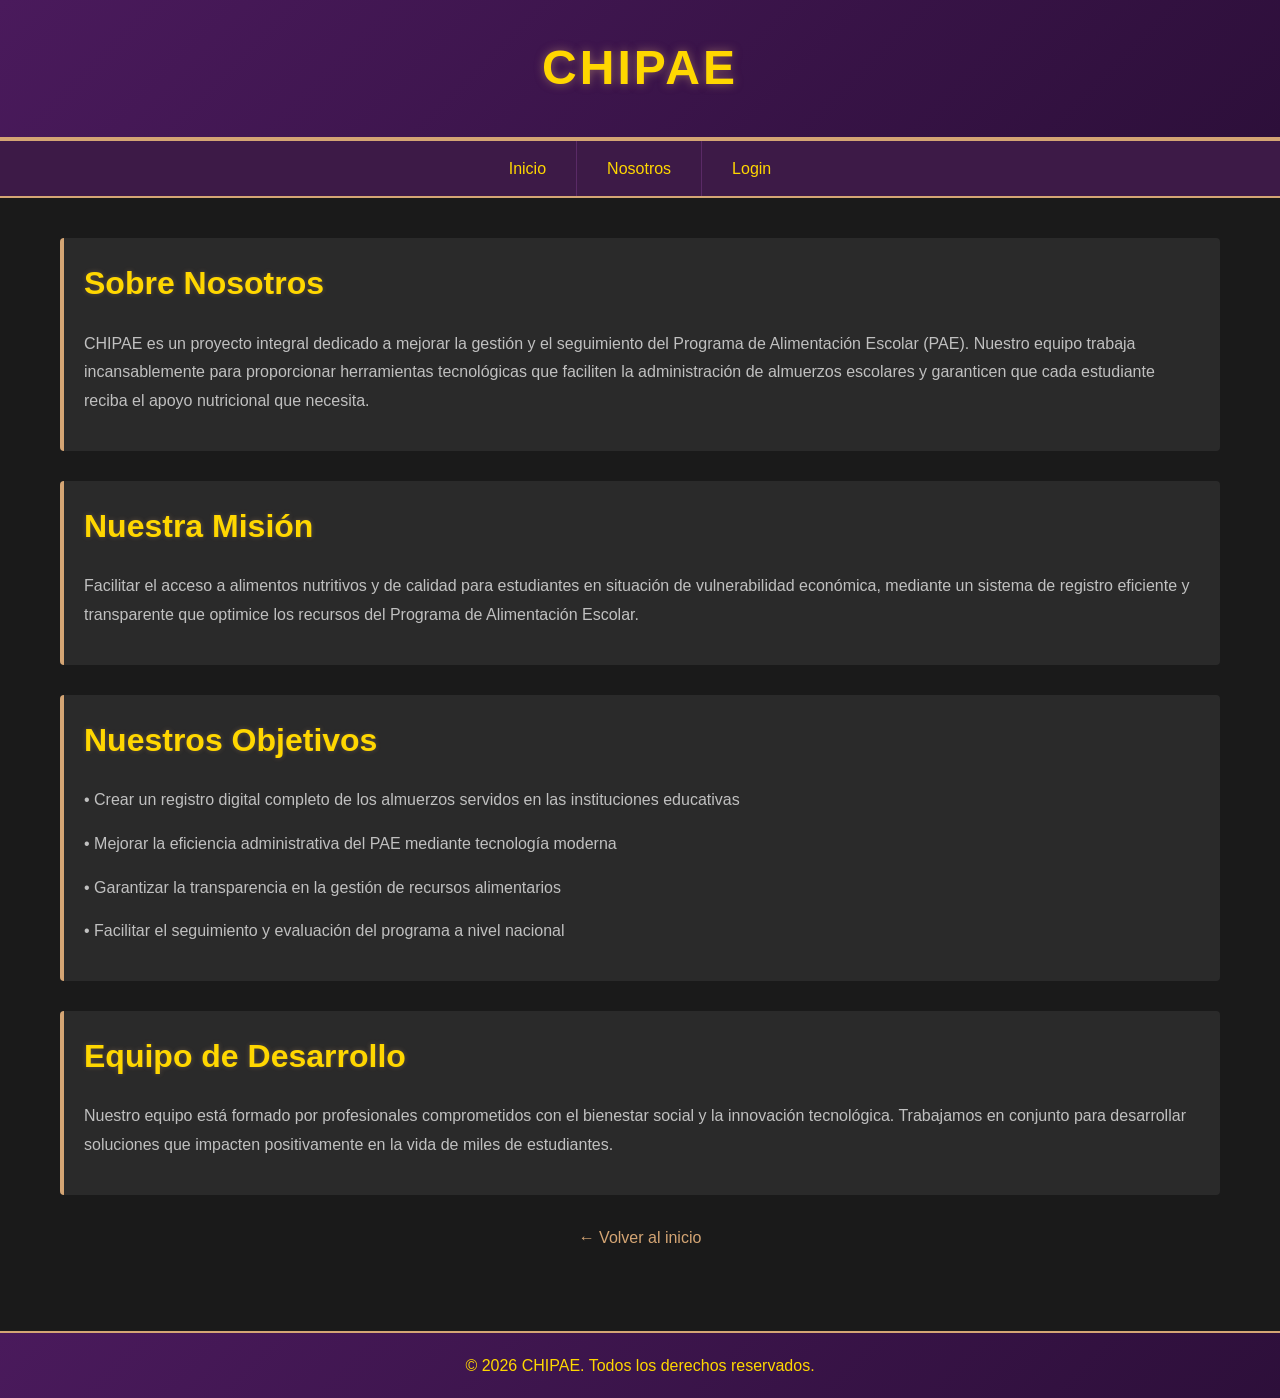
==== nosotros.html @ 7ed285f6 "Add files via upload" ====
<!DOCTYPE html>
<html lang="es">
<head>
    <meta charset="UTF-8">
    <meta name="viewport" content="width=device-width, initial-scale=1.0">
    <title>CHIPAE - Nosotros</title>
    <link rel="stylesheet" href="style-nosotros.css">
</head>
<body>
    <header>
        <h1>CHIPAE</h1>
    </header>

    <nav>
        <ul>
            <li><a href="otro.html">Inicio</a></li>
            <li><a href="nosotros.html">Nosotros</a></li>
            <li><a href="login.html">Login</a></li>
        </ul>
    </nav>

    <main>
        <section>
            <h2>Sobre Nosotros</h2>
            <p>CHIPAE es un proyecto integral dedicado a mejorar la gestión y el seguimiento del Programa de Alimentación Escolar (PAE). Nuestro equipo trabaja incansablemente para proporcionar herramientas tecnológicas que faciliten la administración de almuerzos escolares y garanticen que cada estudiante reciba el apoyo nutricional que necesita.</p>
        </section>

        <section>
            <h2>Nuestra Misión</h2>
            <p>Facilitar el acceso a alimentos nutritivos y de calidad para estudiantes en situación de vulnerabilidad económica, mediante un sistema de registro eficiente y transparente que optimice los recursos del Programa de Alimentación Escolar.</p>
        </section>

        <section>
            <h2>Nuestros Objetivos</h2>
            <p>• Crear un registro digital completo de los almuerzos servidos en las instituciones educativas</p>
            <p>• Mejorar la eficiencia administrativa del PAE mediante tecnología moderna</p>
            <p>• Garantizar la transparencia en la gestión de recursos alimentarios</p>
            <p>• Facilitar el seguimiento y evaluación del programa a nivel nacional</p>
        </section>

        <section>
            <h2>Equipo de Desarrollo</h2>
            <p>Nuestro equipo está formado por profesionales comprometidos con el bienestar social y la innovación tecnológica. Trabajamos en conjunto para desarrollar soluciones que impacten positivamente en la vida de miles de estudiantes.</p>
        </section>

        <div class="back-link">
            <a href="otro.html">← Volver al inicio</a>
        </div>
    </main>

    <footer>
        <p>&copy; 2026 CHIPAE. Todos los derechos reservados.</p>
    </footer>

    <script src="script-nosotros.js"></script>
</body>
</html>
---- style-nosotros.css ----
* {
    margin: 0;
    padding: 0;
    box-sizing: border-box;
}

body {
    font-family: Arial, sans-serif;
    line-height: 1.6;
    background-color: #1a1a1a;
    color: #e0e0e0;
}

header {
    background: linear-gradient(135deg, #4a1a5c 0%, #2d0f3a 100%);
    padding: 30px 0;
    text-align: center;
    border-bottom: 4px solid #d4a574;
}

header h1 {
    font-size: 3em;
    letter-spacing: 3px;
    color: #ffd700;
    text-shadow: 0 0 10px rgba(212, 165, 116, 0.5);
}

nav {
    background-color: #3d1a47;
    border-bottom: 2px solid #d4a574;
}

nav ul {
    list-style: none;
    display: flex;
    justify-content: center;
    flex-wrap: wrap;
}

nav ul li {
    margin: 0;
}

nav ul li a {
    display: block;
    color: #ffd700;
    text-decoration: none;
    padding: 15px 30px;
    transition: all 0.3s ease;
    border-right: 1px solid #5a2a66;
    cursor: pointer;
}

nav ul li:last-child a {
    border-right: none;
}

nav ul li a:hover {
    background-color: #5a2a66;
    color: #ffed4e;
    text-shadow: 0 0 10px rgba(212, 165, 116, 0.7);
}

main {
    padding: 40px 20px;
    max-width: 1200px;
    margin: 0 auto;
    background-color: #1a1a1a;
}

main h2 {
    color: #ffd700;
    margin-bottom: 20px;
    font-size: 2em;
    text-shadow: 0 0 5px rgba(212, 165, 116, 0.3);
}

main p {
    color: #c0c0c0;
    line-height: 1.8;
    margin-bottom: 15px;
}

footer {
    background: linear-gradient(135deg, #4a1a5c 0%, #2d0f3a 100%);
    color: #ffd700;
    text-align: center;
    padding: 20px 0;
    margin-top: 40px;
    border-top: 2px solid #d4a574;
}

section {
    padding: 20px;
    background-color: #2a2a2a;
    border-left: 4px solid #d4a574;
    margin-bottom: 30px;
    border-radius: 4px;
}

.back-link {
    margin-top: 30px;
    text-align: center;
}

.back-link a {
    color: #d4a574;
    text-decoration: none;
    transition: color 0.3s ease;
}

.back-link a:hover {
    color: #ffd700;
}

@media (max-width: 768px) {
    header h1 {
        font-size: 2em;
    }

    nav ul {
        flex-direction: column;
    }

    nav ul li a {
        text-align: center;
        border-right: none;
        border-bottom: 1px solid #5a2a66;
    }

    nav ul li:last-child a {
        border-bottom: none;
    }
}
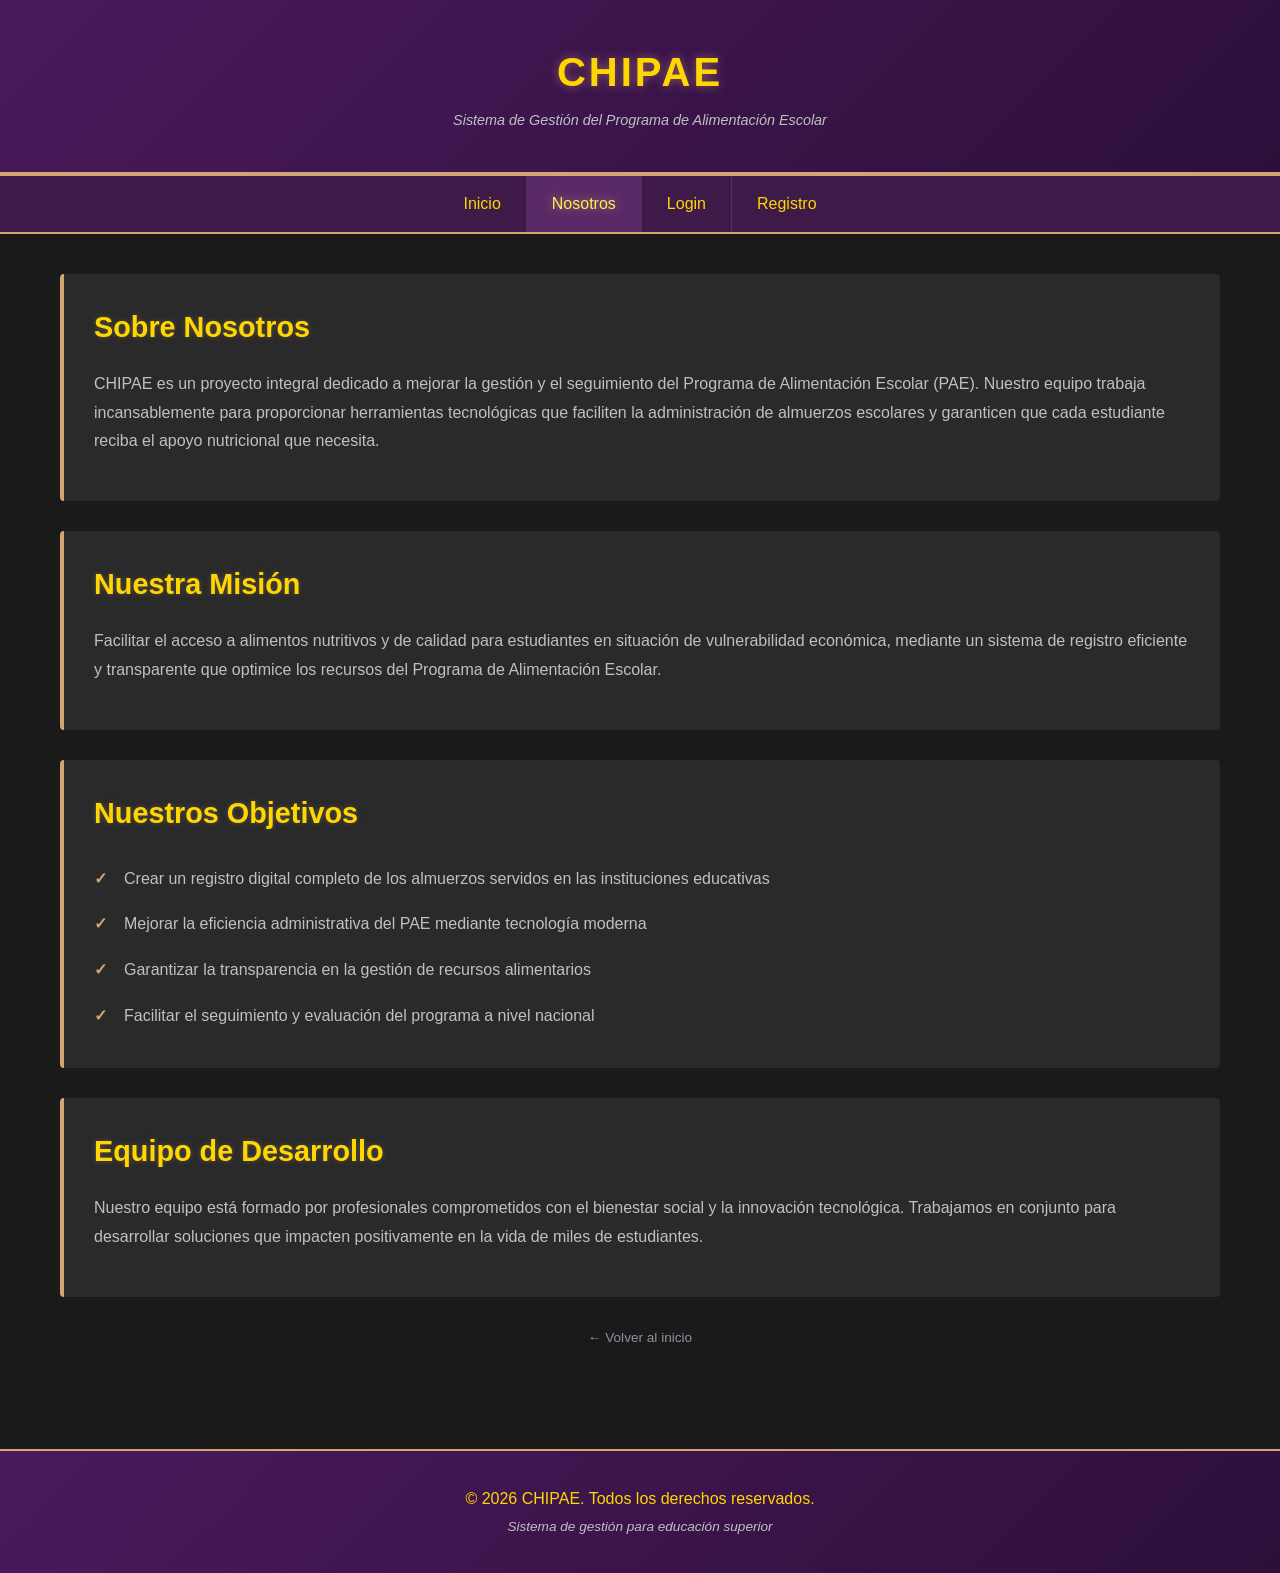
==== commit c1b74cf5: "Optimización completa: consolidar, refactorizar y limpiar código - mejorar rendimiento y mantenibili" ====
--- a/nosotros.html
+++ b/nosotros.html
@@ -1,57 +1,60 @@
-<!DOCTYPE html>
-<html lang="es">
-<head>
-    <meta charset="UTF-8">
-    <meta name="viewport" content="width=device-width, initial-scale=1.0">
-    <title>CHIPAE - Nosotros</title>
-    <link rel="stylesheet" href="style-nosotros.css">
-</head>
-<body>
-    <header>
-        <h1>CHIPAE</h1>
-    </header>
-
-    <nav>
-        <ul>
-            <li><a href="otro.html">Inicio</a></li>
-            <li><a href="nosotros.html">Nosotros</a></li>
-            <li><a href="login.html">Login</a></li>
-        </ul>
-    </nav>
-
-    <main>
-        <section>
-            <h2>Sobre Nosotros</h2>
-            <p>CHIPAE es un proyecto integral dedicado a mejorar la gestión y el seguimiento del Programa de Alimentación Escolar (PAE). Nuestro equipo trabaja incansablemente para proporcionar herramientas tecnológicas que faciliten la administración de almuerzos escolares y garanticen que cada estudiante reciba el apoyo nutricional que necesita.</p>
-        </section>
-
-        <section>
-            <h2>Nuestra Misión</h2>
-            <p>Facilitar el acceso a alimentos nutritivos y de calidad para estudiantes en situación de vulnerabilidad económica, mediante un sistema de registro eficiente y transparente que optimice los recursos del Programa de Alimentación Escolar.</p>
-        </section>
-
-        <section>
-            <h2>Nuestros Objetivos</h2>
-            <p>• Crear un registro digital completo de los almuerzos servidos en las instituciones educativas</p>
-            <p>• Mejorar la eficiencia administrativa del PAE mediante tecnología moderna</p>
-            <p>• Garantizar la transparencia en la gestión de recursos alimentarios</p>
-            <p>• Facilitar el seguimiento y evaluación del programa a nivel nacional</p>
-        </section>
-
-        <section>
-            <h2>Equipo de Desarrollo</h2>
-            <p>Nuestro equipo está formado por profesionales comprometidos con el bienestar social y la innovación tecnológica. Trabajamos en conjunto para desarrollar soluciones que impacten positivamente en la vida de miles de estudiantes.</p>
-        </section>
-
-        <div class="back-link">
-            <a href="otro.html">← Volver al inicio</a>
-        </div>
-    </main>
-
-    <footer>
-        <p>&copy; 2026 CHIPAE. Todos los derechos reservados.</p>
-    </footer>
-
-    <script src="script-nosotros.js"></script>
-</body>
-</html>
+<!DOCTYPE html>
+<html lang="es">
+<head>
+    <meta charset="UTF-8">
+    <meta name="viewport" content="width=device-width, initial-scale=1.0">
+    <title>CHIPAE - Nosotros</title>
+    <link rel="stylesheet" href="styles.css">
+</head>
+<body>
+    <header>
+        <h1>CHIPAE</h1>
+        <p class="tagline">Sistema de Gestión del Programa de Alimentación Escolar</p>
+    </header>
+
+    <nav>
+        <ul>
+            <li><a href="index.html" class="nav-link">Inicio</a></li>
+            <li><a href="nosotros.html" class="nav-link active">Nosotros</a></li>
+            <li><a href="login.html" class="nav-link">Login</a></li>
+            <li><a href="registro.html" class="nav-link">Registro</a></li>
+        </ul>
+    </nav>
+
+    <main>
+        <section>
+            <h2>Sobre Nosotros</h2>
+            <p>CHIPAE es un proyecto integral dedicado a mejorar la gestión y el seguimiento del Programa de Alimentación Escolar (PAE). Nuestro equipo trabaja incansablemente para proporcionar herramientas tecnológicas que faciliten la administración de almuerzos escolares y garanticen que cada estudiante reciba el apoyo nutricional que necesita.</p>
+        </section>
+
+        <section>
+            <h2>Nuestra Misión</h2>
+            <p>Facilitar el acceso a alimentos nutritivos y de calidad para estudiantes en situación de vulnerabilidad económica, mediante un sistema de registro eficiente y transparente que optimice los recursos del Programa de Alimentación Escolar.</p>
+        </section>
+
+        <section>
+            <h2>Nuestros Objetivos</h2>
+            <ul class="objectives-list">
+                <li>Crear un registro digital completo de los almuerzos servidos en las instituciones educativas</li>
+                <li>Mejorar la eficiencia administrativa del PAE mediante tecnología moderna</li>
+                <li>Garantizar la transparencia en la gestión de recursos alimentarios</li>
+                <li>Facilitar el seguimiento y evaluación del programa a nivel nacional</li>
+            </ul>
+        </section>
+
+        <section>
+            <h2>Equipo de Desarrollo</h2>
+            <p>Nuestro equipo está formado por profesionales comprometidos con el bienestar social y la innovación tecnológica. Trabajamos en conjunto para desarrollar soluciones que impacten positivamente en la vida de miles de estudiantes.</p>
+        </section>
+
+        <div class="back-link">
+            <a href="index.html">← Volver al inicio</a>
+        </div>
+    </main>
+
+    <footer>
+        <p>&copy; 2026 CHIPAE. Todos los derechos reservados.</p>
+        <p class="footer-note">Sistema de gestión para educación superior</p>
+    </footer>
+</body>
+</html>
--- a/styles.css
+++ b/styles.css
@@ -0,0 +1,724 @@
+/* ===== VARIABLES CSS Y RESET ===== */
+* {
+    margin: 0;
+    padding: 0;
+    box-sizing: border-box;
+}
+
+:root {
+    /* Colores principales */
+    --primary-dark: #1a0033;
+    --primary-purple: #2d0f3a;
+    --primary-accent: #4a1a5c;
+    --secondary-accent: #3d1a47;
+    --gold: #d4a574;
+    --gold-bright: #ffd700;
+    --gold-hover: #ffed4e;
+    
+    /* Colores de texto */
+    --text-light: #e0e0e0;
+    --text-gray: #c0c0c0;
+    --text-input: #333;
+    --text-placeholder: #999;
+    --text-muted: #9090a0;
+    
+    /* Colores de fondo */
+    --bg-dark: #1a1a1a;
+    --bg-darker: #2a2a2a;
+    --bg-input: #e0e0e0;
+    --bg-input-dark: rgba(0, 0, 0, 0.3);
+    
+    /* Colores de estado */
+    --error: #f44336;
+    --success: #4caf50;
+    --border-dark: #5a2a66;
+    
+    /* Transiciones */
+    --transition: all 0.3s ease;
+    --transition-fast: all 0.15s ease;
+    
+    /* Sombras */
+    --shadow-sm: 0 2px 4px rgba(0, 0, 0, 0.2);
+    --shadow-md: 0 4px 8px rgba(0, 0, 0, 0.3);
+    --shadow-lg: 0 8px 16px rgba(0, 0, 0, 0.4);
+}
+
+html {
+    scroll-behavior: smooth;
+}
+
+body {
+    font-family: 'Arial', sans-serif;
+    line-height: 1.6;
+    color: var(--text-light);
+    background-color: var(--bg-dark);
+}
+
+/* ===== HEADER Y NAVEGACIÓN ===== */
+header {
+    background: linear-gradient(135deg, var(--primary-accent) 0%, var(--primary-purple) 100%);
+    padding: 40px 20px;
+    text-align: center;
+    border-bottom: 4px solid var(--gold);
+    position: sticky;
+    top: 0;
+    z-index: 100;
+    transition: var(--transition);
+}
+
+header h1 {
+    font-size: 2.5em;
+    letter-spacing: 3px;
+    color: var(--gold-bright);
+    text-shadow: 0 0 10px rgba(212, 165, 116, 0.5);
+    margin-bottom: 5px;
+}
+
+header .tagline {
+    color: var(--text-gray);
+    font-size: 0.9em;
+    font-style: italic;
+}
+
+nav {
+    background-color: var(--secondary-accent);
+    border-bottom: 2px solid var(--gold);
+    position: sticky;
+    top: 0;
+    z-index: 99;
+}
+
+nav ul {
+    list-style: none;
+    display: flex;
+    justify-content: center;
+    flex-wrap: wrap;
+    max-width: 1200px;
+    margin: 0 auto;
+}
+
+nav ul li {
+    margin: 0;
+}
+
+nav ul li a {
+    display: block;
+    color: var(--gold-bright);
+    text-decoration: none;
+    padding: 15px 25px;
+    transition: var(--transition);
+    border-right: 1px solid var(--border-dark);
+    position: relative;
+}
+
+nav ul li:last-child a {
+    border-right: none;
+}
+
+nav ul li a:hover,
+nav ul li a.active {
+    background-color: var(--border-dark);
+    color: var(--gold-hover);
+    text-shadow: 0 0 10px rgba(212, 165, 116, 0.7);
+}
+
+/* ===== MAIN Y SECCIONES ===== */
+main {
+    padding: 40px 20px;
+    max-width: 1200px;
+    margin: 0 auto;
+}
+
+section {
+    padding: 30px;
+    background-color: var(--bg-darker);
+    border-left: 4px solid var(--gold);
+    margin-bottom: 30px;
+    border-radius: 4px;
+    animation: fadeInUp 0.5s ease;
+}
+
+section h2 {
+    color: var(--gold-bright);
+    margin-bottom: 20px;
+    font-size: 1.8em;
+    text-shadow: 0 0 5px rgba(212, 165, 116, 0.3);
+}
+
+section p {
+    color: var(--text-gray);
+    line-height: 1.8;
+    margin-bottom: 15px;
+}
+
+/* Sección hero --*/
+.section-hero {
+    text-align: center;
+    background: linear-gradient(135deg, var(--primary-accent) 0%, var(--secondary-accent) 100%);
+    border: 2px solid var(--gold);
+}
+
+.section-hero h2 {
+    font-size: 2.5em;
+}
+
+.section-hero p {
+    font-size: 1.1em;
+    margin: 20px 0;
+}
+
+.cta-buttons {
+    display: flex;
+    gap: 20px;
+    justify-content: center;
+    margin-top: 30px;
+    flex-wrap: wrap;
+}
+
+/* Sección features --*/
+.section-features {
+    border-left: none;
+    background-color: var(--bg-dark);
+}
+
+.features-grid {
+    display: grid;
+    grid-template-columns: repeat(auto-fit, minmax(250px, 1fr));
+    gap: 20px;
+    margin-top: 30px;
+}
+
+.feature-card {
+    background: var(--bg-darker);
+    padding: 25px;
+    border-left: 4px solid var(--gold);
+    border-radius: 4px;
+    transition: var(--transition);
+    cursor: pointer;
+}
+
+.feature-card:hover {
+    transform: translateY(-5px);
+    box-shadow: 0 0 15px rgba(212, 165, 116, 0.3);
+}
+
+.feature-card h3 {
+    color: var(--gold-bright);
+    margin-bottom: 10px;
+    font-size: 1.2em;
+}
+
+/* ===== PÁGINA DE AUTENTICACIÓN ===== */
+.auth-page {
+    background: linear-gradient(135deg, var(--primary-dark) 0%, var(--primary-purple) 25%, var(--primary-accent) 50%, var(--secondary-accent) 75%, var(--primary-dark) 100%);
+    min-height: 100vh;
+    display: flex;
+    justify-content: center;
+    align-items: center;
+    position: relative;
+    overflow: hidden;
+}
+
+.auth-page::before {
+    content: '';
+    position: fixed;
+    top: 0;
+    left: 0;
+    right: 0;
+    bottom: 0;
+    background: radial-gradient(circle at 50% 0%, rgba(212, 165, 116, 0.1) 0%, transparent 70%);
+    pointer-events: none;
+    animation: pulse 8s ease-in-out infinite;
+    z-index: 0;
+}
+
+.auth-container {
+    display: flex;
+    justify-content: center;
+    align-items: center;
+    width: 100%;
+    padding: 20px;
+    position: relative;
+    z-index: 1;
+}
+
+.auth-box {
+    background: rgba(30, 10, 50, 0.9);
+    padding: 50px 40px;
+    border-radius: 10px;
+    width: 100%;
+    max-width: 420px;
+    box-shadow: 0 0 30px rgba(212, 165, 116, 0.3), 0 0 60px rgba(74, 26, 92, 0.4), inset 0 0 30px rgba(212, 165, 116, 0.1);
+    border: 2px solid var(--gold);
+    backdrop-filter: blur(10px);
+    animation: slideInUp 0.5s ease;
+}
+
+.auth-title {
+    text-align: center;
+    color: var(--gold-bright);
+    font-size: 1.8em;
+    letter-spacing: 2px;
+    margin-bottom: 5px;
+    text-shadow: 0 0 10px rgba(212, 165, 116, 0.5);
+}
+
+.auth-subtitle {
+    text-align: center;
+    color: var(--text-gray);
+    font-size: 0.9em;
+    margin-bottom: 20px;
+}
+
+/* ===== AVATAR ===== */
+.avatar {
+    width: 120px;
+    height: 120px;
+    margin: 0 auto 25px;
+    border-radius: 50%;
+    background: radial-gradient(circle at 30% 30%, #7a4a8a, #4a2a6a);
+    display: flex;
+    justify-content: center;
+    align-items: center;
+    box-shadow: 0 0 20px rgba(212, 165, 116, 0.4), inset 0 0 20px rgba(212, 165, 116, 0.2);
+    border: 3px solid var(--gold);
+    animation: float 3s ease-in-out infinite;
+}
+
+.avatar svg {
+    width: 100%;
+    height: 100%;
+}
+
+/* ===== FORMULARIOS ===== */
+.auth-form {
+    display: flex;
+    flex-direction: column;
+    gap: 18px;
+}
+
+.input-group {
+    display: flex;
+    align-items: center;
+    background-color: var(--bg-input);
+    border-radius: 5px;
+    overflow: hidden;
+    border-left: 4px solid var(--gold);
+    transition: var(--transition);
+}
+
+.input-group:focus-within {
+    box-shadow: 0 0 10px rgba(212, 165, 116, 0.4);
+    border-left-color: var(--gold-bright);
+}
+
+.input-group .icon {
+    padding: 12px 15px;
+    font-size: 1.2em;
+    color: var(--secondary-accent);
+}
+
+.input-group input {
+    flex: 1;
+    border: none;
+    padding: 12px 15px;
+    background-color: var(--bg-input);
+    color: var(--text-input);
+    font-size: 1em;
+    outline: none;
+    transition: var(--transition);
+}
+
+.input-group input::placeholder {
+    color: var(--text-placeholder);
+}
+
+.input-group input:focus {
+    background-color: #f0f0f0;
+}
+
+/* ===== OPCIONES (RECORDARME, OLVIDE CONTRASEÑA) ===== */
+.options {
+    display: flex;
+    justify-content: space-between;
+    align-items: center;
+    font-size: 0.9em;
+    margin-top: 10px;
+    flex-wrap: wrap;
+    gap: 10px;
+}
+
+.remember {
+    display: flex;
+    align-items: center;
+    color: var(--text-gray);
+    cursor: pointer;
+    gap: 8px;
+    transition: var(--transition);
+}
+
+.remember:hover {
+    color: var(--gold);
+}
+
+.remember input[type="checkbox"] {
+    width: 18px;
+    height: 18px;
+    cursor: pointer;
+    accent-color: var(--gold);
+}
+
+.forgot-password {
+    color: var(--gold);
+    text-decoration: none;
+    font-style: italic;
+    transition: var(--transition);
+}
+
+.forgot-password:hover {
+    color: var(--gold-bright);
+    text-shadow: 0 0 10px rgba(212, 165, 116, 0.5);
+}
+
+/* ===== TÉRMINOS Y CONDICIONES ===== */
+.terms {
+    margin: 10px 0;
+}
+
+.terms label {
+    display: flex;
+    align-items: center;
+    color: var(--text-gray);
+    cursor: pointer;
+    gap: 10px;
+    transition: var(--transition);
+}
+
+.terms label:hover {
+    color: var(--gold);
+}
+
+.terms input[type="checkbox"] {
+    width: 18px;
+    height: 18px;
+    cursor: pointer;
+    accent-color: var(--gold);
+}
+
+/* ===== BOTONES ===== */
+.btn {
+    padding: 14px 28px;
+    border: none;
+    border-radius: 5px;
+    font-size: 1em;
+    font-weight: bold;
+    cursor: pointer;
+    transition: var(--transition);
+    text-decoration: none;
+    display: inline-block;
+    text-align: center;
+    text-transform: uppercase;
+    letter-spacing: 1px;
+}
+
+.btn-primary {
+    background: linear-gradient(135deg, var(--gold) 0%, #b8860b 100%);
+    color: var(--primary-dark);
+    border: 2px solid var(--gold);
+}
+
+.btn-primary:hover {
+    background: linear-gradient(135deg, var(--gold-bright) 0%, var(--gold) 100%);
+    box-shadow: 0 0 20px rgba(212, 165, 116, 0.5);
+    transform: translateY(-2px);
+}
+
+.btn-secondary {
+    background: transparent;
+    color: var(--gold);
+    border: 2px solid var(--gold);
+}
+
+.btn-secondary:hover {
+    background: var(--gold);
+    color: var(--primary-dark);
+    transform: translateY(-2px);
+}
+
+.btn-submit {
+    background: linear-gradient(135deg, #2d1f3d 0%, #3d2a4d 100%);
+    color: var(--gold);
+    border: 2px solid var(--gold);
+    width: 100%;
+    margin-top: 10px;
+}
+
+.btn-submit:hover {
+    background: linear-gradient(135deg, #3d2a4d 0%, #4d3a5d 100%);
+    color: var(--gold-bright);
+    box-shadow: 0 0 20px rgba(212, 165, 116, 0.6);
+    transform: translateY(-2px);
+}
+
+.btn-submit:active {
+    transform: translateY(0);
+    box-shadow: 0 0 10px rgba(212, 165, 116, 0.3);
+}
+
+/* ===== ENLACES DE AUTENTICACIÓN ===== */
+.auth-link {
+    text-align: center;
+    margin-top: 20px;
+    padding-top: 20px;
+    border-top: 1px solid var(--border-dark);
+    color: var(--text-gray);
+    font-size: 0.9em;
+}
+
+.auth-link a {
+    color: var(--gold);
+    text-decoration: none;
+    font-weight: bold;
+    transition: var(--transition);
+}
+
+.auth-link a:hover {
+    color: var(--gold-bright);
+    text-shadow: 0 0 10px rgba(212, 165, 116, 0.5);
+}
+
+.back-link {
+    text-align: center;
+    margin-top: 10px;
+    font-size: 0.85em;
+}
+
+.back-link a {
+    color: var(--text-muted);
+    text-decoration: none;
+    transition: var(--transition);
+}
+
+.back-link a:hover {
+    color: var(--gold);
+    text-shadow: 0 0 5px rgba(212, 165, 116, 0.3);
+}
+
+/* ===== NOTIFICACIONES ===== */
+.notification {
+    position: fixed;
+    top: 20px;
+    right: 20px;
+    color: white;
+    padding: 15px 25px;
+    border-radius: 5px;
+    box-shadow: var(--shadow-lg);
+    z-index: 1000;
+    animation: slideInRight 0.3s ease;
+    font-weight: bold;
+    max-width: 300px;
+    word-wrap: break-word;
+}
+
+.notification.error {
+    background: var(--error);
+}
+
+.notification.success {
+    background: var(--success);
+}
+
+/* ===== LISTAS ===== */
+.objectives-list {
+    list-style: none;
+    padding-left: 0;
+}
+
+.objectives-list li {
+    padding: 10px 0;
+    padding-left: 30px;
+    position: relative;
+    color: var(--text-gray);
+}
+
+.objectives-list li::before {
+    content: "✓";
+    position: absolute;
+    left: 0;
+    color: var(--gold);
+    font-weight: bold;
+}
+
+/* ===== FOOTER ===== */
+footer {
+    background: linear-gradient(135deg, var(--primary-accent) 0%, var(--primary-purple) 100%);
+    color: var(--gold-bright);
+    text-align: center;
+    padding: 30px 20px;
+    margin-top: 60px;
+    border-top: 2px solid var(--gold);
+}
+
+footer p {
+    margin: 5px 0;
+}
+
+.footer-note {
+    color: var(--text-gray);
+    font-size: 0.85em;
+    font-style: italic;
+}
+
+/* ===== ANIMACIONES ===== */
+@keyframes pulse {
+    0%, 100% { opacity: 0.5; }
+    50% { opacity: 1; }
+}
+
+@keyframes float {
+    0%, 100% { transform: translateY(0px); }
+    50% { transform: translateY(-10px); }
+}
+
+@keyframes slideInRight {
+    from {
+        opacity: 0;
+        transform: translateX(100px);
+    }
+    to {
+        opacity: 1;
+        transform: translateX(0);
+    }
+}
+
+@keyframes slideInUp {
+    from {
+        opacity: 0;
+        transform: translateY(20px);
+    }
+    to {
+        opacity: 1;
+        transform: translateY(0);
+    }
+}
+
+@keyframes fadeInUp {
+    from {
+        opacity: 0;
+        transform: translateY(10px);
+    }
+    to {
+        opacity: 1;
+        transform: translateY(0);
+    }
+}
+
+/* ===== RESPONSIVE ===== */
+@media (max-width: 768px) {
+    header h1 {
+        font-size: 1.8em;
+    }
+
+    nav ul {
+        flex-direction: column;
+    }
+
+    nav ul li a {
+        text-align: center;
+        border-right: none;
+        border-bottom: 1px solid var(--border-dark);
+        padding: 12px 20px;
+    }
+
+    nav ul li:last-child a {
+        border-bottom: none;
+    }
+
+    main {
+        padding: 20px 10px;
+    }
+
+    section {
+        padding: 20px;
+    }
+
+    .auth-box {
+        padding: 30px 20px;
+    }
+
+    .avatar {
+        width: 100px;
+        height: 100px;
+        margin-bottom: 15px;
+    }
+
+    .auth-title {
+        font-size: 1.5em;
+    }
+
+    .options {
+        flex-direction: column;
+        align-items: flex-start;
+    }
+
+    .cta-buttons {
+        flex-direction: column;
+    }
+
+    .features-grid {
+        grid-template-columns: 1fr;
+    }
+
+    .notification {
+        max-width: 90vw;
+        right: 5vw;
+        left: auto;
+        width: auto;
+    }
+
+    .section-hero h2 {
+        font-size: 1.8em;
+    }
+
+    .section-hero p {
+        font-size: 1em;
+    }
+}
+
+@media (max-width: 480px) {
+    header {
+        padding: 20px 10px;
+    }
+
+    header h1 {
+        font-size: 1.5em;
+        letter-spacing: 1px;
+    }
+
+    nav ul li a {
+        padding: 10px 15px;
+    }
+
+    .btn {
+        padding: 12px 20px;
+        font-size: 0.9em;
+    }
+
+    main {
+        padding: 15px 10px;
+    }
+
+    section {
+        padding: 15px;
+        margin-bottom: 20px;
+    }
+
+    .auth-box {
+        padding: 25px 15px;
+    }
+
+    .input-group input {
+        padding: 10px 12px;
+        font-size: 16px;
+    }
+}
